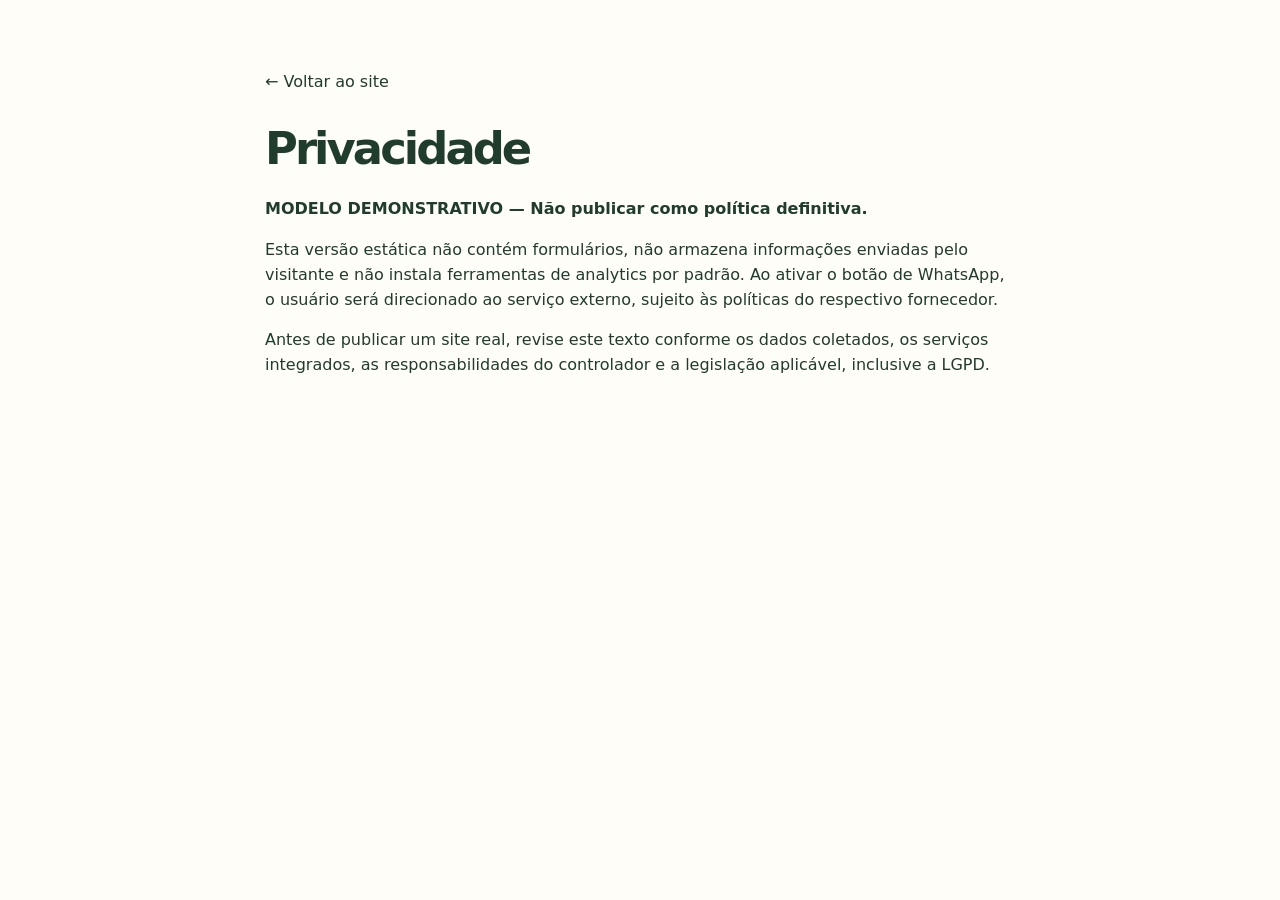
==== privacidade.html @ a2eb1d88 "Add files via upload" ====
<!doctype html><html lang="pt-BR"><head><meta charset="utf-8"><meta name="viewport" content="width=device-width, initial-scale=1"><meta name="robots" content="noindex"><title>Privacidade | Modelo demonstrativo</title><link rel="stylesheet" href="css/style.css"></head><body><main class="container" style="max-width:750px;padding:70px 0"><a href="index.html">← Voltar ao site</a><h1 style="font-size:2.8rem;margin-top:30px">Privacidade</h1><p><strong>MODELO DEMONSTRATIVO — Não publicar como política definitiva.</strong></p><p>Esta versão estática não contém formulários, não armazena informações enviadas pelo visitante e não instala ferramentas de analytics por padrão. Ao ativar o botão de WhatsApp, o usuário será direcionado ao serviço externo, sujeito às políticas do respectivo fornecedor.</p><p>Antes de publicar um site real, revise este texto conforme os dados coletados, os serviços integrados, as responsabilidades do controlador e a legislação aplicável, inclusive a LGPD.</p></main></body></html>
---- css/style.css ----
:root{--green:#234d38;--green-deep:#173b2a;--cream:#fbf8ef;--paper:#fffdf8;--orange:#ef8245;--orange-dark:#bd4e19;--ink:#203c2d;--muted:#667469;--line:#e4e8dc;--radius:22px;--font:system-ui,-apple-system,BlinkMacSystemFont,"Segoe UI",sans-serif}*{box-sizing:border-box}html{scroll-behavior:smooth;scroll-padding-top:105px}body{margin:0;background:var(--paper);font-family:var(--font);color:var(--ink);line-height:1.55}img{display:block;max-width:100%;height:auto}button,a{font:inherit}button{cursor:pointer}a{color:inherit;text-decoration:none}a:focus-visible,button:focus-visible,summary:focus-visible{outline:3px solid #d55b20;outline-offset:4px}.container{width:min(1160px,calc(100% - 40px));margin-inline:auto}.skip-link{position:absolute;top:-100px;left:10px;z-index:99;padding:12px;background:white}.skip-link:focus{top:10px}.demo-banner{background:#f5e7c7;text-align:center;font-size:.71rem;font-weight:800;letter-spacing:.065em;padding:9px 14px;color:#594526}.site-header{position:sticky;top:0;z-index:20;background:rgba(255,253,248,.97);border-bottom:1px solid var(--line)}.header-inner{display:flex;align-items:center;justify-content:space-between;min-height:85px;gap:20px}.brand{display:inline-flex;align-items:center;gap:10px;font-size:1.25rem;line-height:.95;font-weight:850;letter-spacing:-.06em;white-space:nowrap}.brand-mark{display:grid;place-items:center;width:42px;height:42px;border-radius:13px;background:var(--green);color:#f7f3dc;font-size:2rem}.brand-highlight{color:var(--orange-dark)}.brand small{display:block;margin-top:6px;font-size:.54rem;letter-spacing:.18em;font-weight:800;color:var(--muted)}.nav{display:flex;align-items:center;gap:28px;font-size:.86rem;font-weight:650}.nav>a:not(.btn):hover,.text-link:hover,.footer a:hover{color:var(--orange-dark)}.btn{border:0;display:inline-flex;align-items:center;justify-content:center;gap:20px;min-height:54px;padding:15px 23px;border-radius:10px;font-weight:800;font-size:.9rem;transition:transform .2s,background .2s}.btn:hover{transform:translateY(-2px)}.btn-small{min-height:43px;padding:10px 16px}.btn-dark{background:var(--green);color:white}.btn-dark:hover{background:var(--green-deep)}.btn-orange{background:var(--orange);color:#252a1b}.btn-orange:hover{background:#f49b66}.menu-toggle{display:none}.hero{background:var(--cream);overflow:hidden}.hero-grid{display:grid;grid-template-columns:1fr 1.03fr;align-items:center;min-height:600px;gap:35px;padding-block:60px}.eyebrow{display:inline-flex;align-items:center;gap:9px;font-size:.72rem;font-weight:850;letter-spacing:.14em;color:#52765b}.eyebrow-dot{width:9px;height:9px;border-radius:50%;background:var(--orange)}h1,h2,h3,p{margin-top:0}h1,h2{letter-spacing:-.065em;line-height:1.08}h1{font-size:clamp(3.3rem,5.6vw,5.5rem);margin:22px 0 24px;font-weight:850}h1 em,h2 em{font-family:Georgia,serif;font-weight:500;color:var(--orange-dark)}.hero-copy>p:not(.demo-note){font-size:1.05rem;color:#647065;max-width:485px}.hero-actions{display:flex;align-items:center;flex-wrap:wrap;gap:26px;margin-top:32px}.text-link{font-weight:750;font-size:.92rem}.demo-note,.catalog-disclaimer{font-size:.75rem;color:#737b71;margin-top:24px}.hero-visual{position:relative}.hero-visual img{width:100%}.hero-sticker{position:absolute;right:0;bottom:8%;background:#f7df91;color:var(--green);width:130px;height:130px;border-radius:50%;display:flex;flex-direction:column;justify-content:center;align-items:center;text-align:center;transform:rotate(11deg);font-size:.78rem;font-weight:700;box-shadow:0 12px 30px #234d3822}.hero-sticker strong{font-size:.92rem}.hero-sticker span{font-size:1.6rem}.strip{background:var(--green);color:#f8f5e8}.strip-inner{display:flex;align-items:center;justify-content:space-around;gap:15px;min-height:68px;font-size:.75rem;font-weight:850;letter-spacing:.12em}.strip b{color:#f4a774;font-size:1.3rem}.section{padding:105px 0}.section-heading{margin-bottom:44px}.section-heading.center{text-align:center;max-width:680px;margin-inline:auto}.section-heading h2,.story h2,.faq h2,.contact-panel h2{font-size:clamp(2.45rem,4vw,4rem);margin:14px 0 16px}.section-heading p,.story-copy>p,.faq-grid>div>p{color:var(--muted);font-size:1rem}.benefit-grid{display:grid;grid-template-columns:repeat(3,1fr);gap:20px}.benefit-card{padding:35px 28px;border:1px solid var(--line);border-radius:var(--radius);background:#fff}.benefit-icon{display:grid;place-items:center;width:57px;height:57px;background:#f4f3e4;border-radius:16px;color:var(--green);font-size:2rem;margin-bottom:25px}.benefit-card h3{font-size:1.18rem;margin-bottom:9px}.benefit-card p{color:var(--muted);font-size:.91rem;margin:0}.products{background:#f5f6ed}.heading-split{display:flex;align-items:end;justify-content:space-between;gap:35px}.heading-split p{max-width:320px}.filter-bar{display:flex;flex-wrap:wrap;gap:10px;margin-bottom:26px}.filter{border:1px solid #d9e1d5;background:transparent;border-radius:100px;padding:10px 20px;color:var(--green);font-weight:700;font-size:.85rem}.filter.active,.filter:hover{background:var(--green);color:white}.product-grid{display:grid;grid-template-columns:repeat(3,1fr);gap:22px}.product-card{overflow:hidden;border-radius:18px;background:white;border:1px solid #e8ebdf}.product-card[hidden]{display:none}.product-art{aspect-ratio:4/3;display:grid;place-items:center;padding:20px}.product-art img{width:100%;height:100%;object-fit:contain}.art-fruit{background:#e4e9c9}.art-bread{background:#f7e3c6}.art-pantry{background:#e1e9dc}.product-body{padding:24px}.product-category{font-size:.69rem;font-weight:850;letter-spacing:.13em;color:#67836c}.product-body h3{margin:9px 0;font-size:1.18rem}.product-body p{color:var(--muted);font-size:.9rem}.product-link{border:0;background:transparent;padding:0;color:var(--green);font-weight:800;text-align:left;text-decoration:underline;text-underline-offset:5px}.product-link:hover{color:var(--orange-dark)}.story-grid{display:grid;grid-template-columns:1fr 1fr;align-items:center;gap:85px}.story-visual{background:#e9efdc;border-radius:30px;overflow:hidden}.story-visual img{width:100%}.steps{list-style:none;padding:0;margin:30px 0 0}.steps li{display:flex;gap:18px;padding:16px 0;border-bottom:1px solid var(--line)}.steps li>span{color:var(--orange-dark);font-weight:850}.steps h3{font-size:1rem;margin:0 0 4px}.steps p{font-size:.88rem;color:var(--muted);margin:0}.contact-section{padding:35px 0 100px}.contact-panel{background:var(--green);color:white;border-radius:30px;padding:70px 75px;display:flex;align-items:center;justify-content:space-between;gap:30px;overflow:hidden}.contact-panel>div:first-child{max-width:600px}.contact-panel h2{font-size:clamp(2.7rem,5vw,4.7rem)}.contact-panel h2 em{color:#f7b57b}.contact-panel p{color:#d5e2d7}.eyebrow-light{color:#bbd5b8}.contact-doodle{font-size:10rem;color:#b9d4b1;line-height:1;transform:rotate(-14deg)}.contact-doodle span{display:block;font-size:5rem;color:#f6c88d;text-align:right}.contact-feedback{min-height:1.4em;font-size:.85rem;margin:12px 0 0}.faq-grid{display:grid;grid-template-columns:.8fr 1.2fr;gap:85px}.faq-items details{border-bottom:1px solid var(--line);padding:20px 0}.faq-items summary{cursor:pointer;font-weight:750;list-style:none;display:flex;justify-content:space-between;gap:15px}.faq-items summary::-webkit-details-marker{display:none}.faq-items summary:after{content:'+';font-size:1.3rem;color:var(--orange-dark)}.faq-items details[open] summary:after{content:'−'}.faq-items details p{font-size:.9rem;color:var(--muted);margin:12px 0 0}.footer{background:#183a2b;color:#f8f8ed;padding:70px 0 0}.footer-grid{display:grid;grid-template-columns:2fr 1fr 1.4fr;gap:60px;padding-bottom:55px}.footer-brand .brand-mark{background:#f4bd7e;color:var(--green)}.footer-brand .brand-highlight{color:#f5b47e}.footer-brand small{color:#bed0c1}.footer-grid>div:first-child p{max-width:310px;color:#c0d0c3;margin-top:22px}.footer h3{font-size:.9rem;margin-bottom:20px}.footer-grid>div:not(:first-child) a,.footer-grid>div:not(:first-child) p{display:block;color:#c0d0c3;font-size:.87rem;margin-bottom:12px}.footer-bottom{border-top:1px solid #ffffff30;display:flex;justify-content:space-between;gap:20px;padding:24px 0;font-size:.78rem;color:#c0d0c3}@media(max-width:900px){.nav{gap:14px}.hero-grid{gap:10px}.story-grid{gap:35px}.faq-grid{gap:40px}.contact-panel{padding:55px 45px}}@media(max-width:720px){.container{width:min(100% - 32px,540px)}.header-inner{min-height:70px}.menu-toggle{display:flex;flex-direction:column;gap:5px;border:1px solid var(--line);border-radius:9px;background:white;padding:11px}.menu-toggle span{display:block;width:23px;height:2px;background:var(--green)}.nav{display:none;position:absolute;top:100%;left:0;right:0;background:var(--paper);padding:20px 24px 25px;border-bottom:1px solid var(--line);flex-direction:column;align-items:stretch;gap:20px;box-shadow:0 12px 18px #00000010}.nav.open{display:flex}.nav .btn{align-self:flex-start}.hero-grid{grid-template-columns:1fr;padding:55px 0 20px}.hero-copy{text-align:left}.hero-visual{max-width:490px;margin:auto}.hero-sticker{right:4%;width:100px;height:100px;font-size:.63rem}.hero-sticker strong{font-size:.72rem}.strip-inner{flex-wrap:wrap;padding:15px 0;min-height:unset;justify-content:center;gap:12px;font-size:.61rem}.strip-inner b{display:none}.section{padding:70px 0}.benefit-grid,.product-grid,.story-grid,.faq-grid,.footer-grid{grid-template-columns:1fr}.benefit-grid,.product-grid{gap:14px}.heading-split{display:block}.heading-split p{max-width:none}.story-grid,.faq-grid{gap:35px}.contact-section{padding:20px 0 70px}.contact-panel{padding:45px 28px;display:block}.contact-doodle{display:none}.footer-grid{gap:30px}.footer-bottom{flex-direction:column}.hero-actions{gap:19px}h1{font-size:clamp(3rem,11vw,4.3rem)}}@media(prefers-reduced-motion:reduce){html{scroll-behavior:auto}*,*:before,*:after{transition:none!important;animation:none!important}}
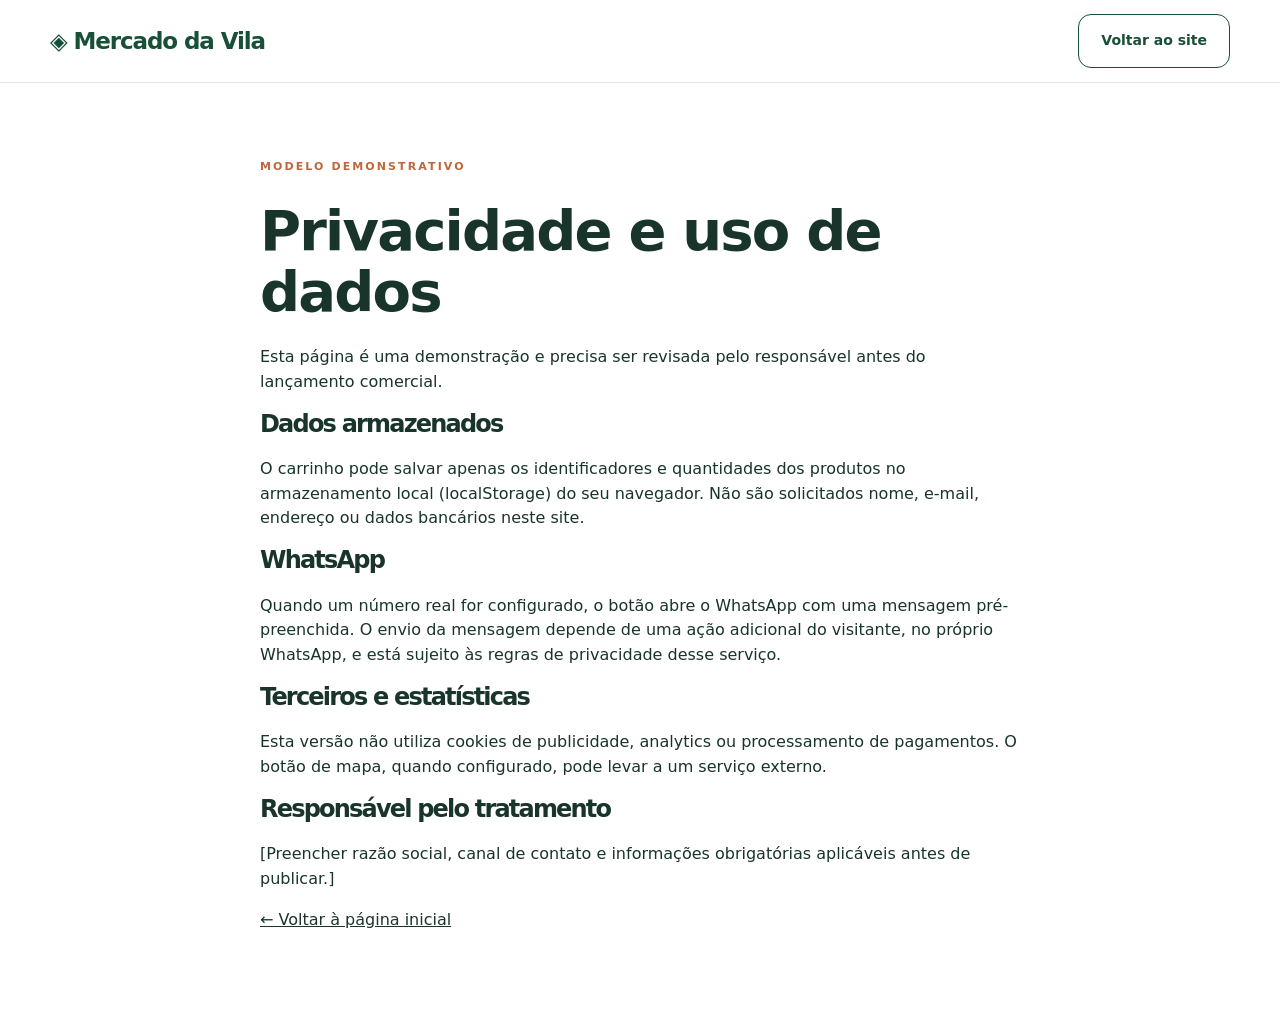
==== commit 5e11496d: "Add files via upload" ====
--- a/privacidade.html
+++ b/privacidade.html
@@ -1 +1 @@
-<!doctype html><html lang="pt-BR"><head><meta charset="utf-8"><meta name="viewport" content="width=device-width, initial-scale=1"><meta name="robots" content="noindex"><title>Privacidade | Modelo demonstrativo</title><link rel="stylesheet" href="css/style.css"></head><body><main class="container" style="max-width:750px;padding:70px 0"><a href="index.html">← Voltar ao site</a><h1 style="font-size:2.8rem;margin-top:30px">Privacidade</h1><p><strong>MODELO DEMONSTRATIVO — Não publicar como política definitiva.</strong></p><p>Esta versão estática não contém formulários, não armazena informações enviadas pelo visitante e não instala ferramentas de analytics por padrão. Ao ativar o botão de WhatsApp, o usuário será direcionado ao serviço externo, sujeito às políticas do respectivo fornecedor.</p><p>Antes de publicar um site real, revise este texto conforme os dados coletados, os serviços integrados, as responsabilidades do controlador e a legislação aplicável, inclusive a LGPD.</p></main></body></html>
+<!doctype html><html lang="pt-BR"><head><meta charset="utf-8"><meta name="viewport" content="width=device-width,initial-scale=1"><meta name="robots" content="noindex,nofollow"><meta name="theme-color" content="#174f37"><title>Privacidade | Mercado da Vila — Demonstração</title><link rel="stylesheet" href="css/style.css"><link rel="icon" href="assets/icons/favicon.svg" type="image/svg+xml"></head><body><header class="header"><div class="container nav"><a class="brand" href="index.html">◈ Mercado da Vila</a><a class="button button-outline" style="margin-left:auto" href="index.html">Voltar ao site</a></div></header><main class="container" style="max-width:760px;padding-block:70px"><span class="eyebrow">MODELO DEMONSTRATIVO</span><h1 style="font-size:clamp(38px,5vw,56px)">Privacidade e uso de dados</h1><p>Esta página é uma demonstração e precisa ser revisada pelo responsável antes do lançamento comercial.</p><h2>Dados armazenados</h2><p>O carrinho pode salvar apenas os identificadores e quantidades dos produtos no armazenamento local (localStorage) do seu navegador. Não são solicitados nome, e-mail, endereço ou dados bancários neste site.</p><h2>WhatsApp</h2><p>Quando um número real for configurado, o botão abre o WhatsApp com uma mensagem pré-preenchida. O envio da mensagem depende de uma ação adicional do visitante, no próprio WhatsApp, e está sujeito às regras de privacidade desse serviço.</p><h2>Terceiros e estatísticas</h2><p>Esta versão não utiliza cookies de publicidade, analytics ou processamento de pagamentos. O botão de mapa, quando configurado, pode levar a um serviço externo.</p><h2>Responsável pelo tratamento</h2><p>[Preencher razão social, canal de contato e informações obrigatórias aplicáveis antes de publicar.]</p><p><a href="index.html">← Voltar à página inicial</a></p></main></body></html>
--- a/css/style.css
+++ b/css/style.css
@@ -1 +1,6 @@
-:root{--green:#234d38;--green-deep:#173b2a;--cream:#fbf8ef;--paper:#fffdf8;--orange:#ef8245;--orange-dark:#bd4e19;--ink:#203c2d;--muted:#667469;--line:#e4e8dc;--radius:22px;--font:system-ui,-apple-system,BlinkMacSystemFont,"Segoe UI",sans-serif}*{box-sizing:border-box}html{scroll-behavior:smooth;scroll-padding-top:105px}body{margin:0;background:var(--paper);font-family:var(--font);color:var(--ink);line-height:1.55}img{display:block;max-width:100%;height:auto}button,a{font:inherit}button{cursor:pointer}a{color:inherit;text-decoration:none}a:focus-visible,button:focus-visible,summary:focus-visible{outline:3px solid #d55b20;outline-offset:4px}.container{width:min(1160px,calc(100% - 40px));margin-inline:auto}.skip-link{position:absolute;top:-100px;left:10px;z-index:99;padding:12px;background:white}.skip-link:focus{top:10px}.demo-banner{background:#f5e7c7;text-align:center;font-size:.71rem;font-weight:800;letter-spacing:.065em;padding:9px 14px;color:#594526}.site-header{position:sticky;top:0;z-index:20;background:rgba(255,253,248,.97);border-bottom:1px solid var(--line)}.header-inner{display:flex;align-items:center;justify-content:space-between;min-height:85px;gap:20px}.brand{display:inline-flex;align-items:center;gap:10px;font-size:1.25rem;line-height:.95;font-weight:850;letter-spacing:-.06em;white-space:nowrap}.brand-mark{display:grid;place-items:center;width:42px;height:42px;border-radius:13px;background:var(--green);color:#f7f3dc;font-size:2rem}.brand-highlight{color:var(--orange-dark)}.brand small{display:block;margin-top:6px;font-size:.54rem;letter-spacing:.18em;font-weight:800;color:var(--muted)}.nav{display:flex;align-items:center;gap:28px;font-size:.86rem;font-weight:650}.nav>a:not(.btn):hover,.text-link:hover,.footer a:hover{color:var(--orange-dark)}.btn{border:0;display:inline-flex;align-items:center;justify-content:center;gap:20px;min-height:54px;padding:15px 23px;border-radius:10px;font-weight:800;font-size:.9rem;transition:transform .2s,background .2s}.btn:hover{transform:translateY(-2px)}.btn-small{min-height:43px;padding:10px 16px}.btn-dark{background:var(--green);color:white}.btn-dark:hover{background:var(--green-deep)}.btn-orange{background:var(--orange);color:#252a1b}.btn-orange:hover{background:#f49b66}.menu-toggle{display:none}.hero{background:var(--cream);overflow:hidden}.hero-grid{display:grid;grid-template-columns:1fr 1.03fr;align-items:center;min-height:600px;gap:35px;padding-block:60px}.eyebrow{display:inline-flex;align-items:center;gap:9px;font-size:.72rem;font-weight:850;letter-spacing:.14em;color:#52765b}.eyebrow-dot{width:9px;height:9px;border-radius:50%;background:var(--orange)}h1,h2,h3,p{margin-top:0}h1,h2{letter-spacing:-.065em;line-height:1.08}h1{font-size:clamp(3.3rem,5.6vw,5.5rem);margin:22px 0 24px;font-weight:850}h1 em,h2 em{font-family:Georgia,serif;font-weight:500;color:var(--orange-dark)}.hero-copy>p:not(.demo-note){font-size:1.05rem;color:#647065;max-width:485px}.hero-actions{display:flex;align-items:center;flex-wrap:wrap;gap:26px;margin-top:32px}.text-link{font-weight:750;font-size:.92rem}.demo-note,.catalog-disclaimer{font-size:.75rem;color:#737b71;margin-top:24px}.hero-visual{position:relative}.hero-visual img{width:100%}.hero-sticker{position:absolute;right:0;bottom:8%;background:#f7df91;color:var(--green);width:130px;height:130px;border-radius:50%;display:flex;flex-direction:column;justify-content:center;align-items:center;text-align:center;transform:rotate(11deg);font-size:.78rem;font-weight:700;box-shadow:0 12px 30px #234d3822}.hero-sticker strong{font-size:.92rem}.hero-sticker span{font-size:1.6rem}.strip{background:var(--green);color:#f8f5e8}.strip-inner{display:flex;align-items:center;justify-content:space-around;gap:15px;min-height:68px;font-size:.75rem;font-weight:850;letter-spacing:.12em}.strip b{color:#f4a774;font-size:1.3rem}.section{padding:105px 0}.section-heading{margin-bottom:44px}.section-heading.center{text-align:center;max-width:680px;margin-inline:auto}.section-heading h2,.story h2,.faq h2,.contact-panel h2{font-size:clamp(2.45rem,4vw,4rem);margin:14px 0 16px}.section-heading p,.story-copy>p,.faq-grid>div>p{color:var(--muted);font-size:1rem}.benefit-grid{display:grid;grid-template-columns:repeat(3,1fr);gap:20px}.benefit-card{padding:35px 28px;border:1px solid var(--line);border-radius:var(--radius);background:#fff}.benefit-icon{display:grid;place-items:center;width:57px;height:57px;background:#f4f3e4;border-radius:16px;color:var(--green);font-size:2rem;margin-bottom:25px}.benefit-card h3{font-size:1.18rem;margin-bottom:9px}.benefit-card p{color:var(--muted);font-size:.91rem;margin:0}.products{background:#f5f6ed}.heading-split{display:flex;align-items:end;justify-content:space-between;gap:35px}.heading-split p{max-width:320px}.filter-bar{display:flex;flex-wrap:wrap;gap:10px;margin-bottom:26px}.filter{border:1px solid #d9e1d5;background:transparent;border-radius:100px;padding:10px 20px;color:var(--green);font-weight:700;font-size:.85rem}.filter.active,.filter:hover{background:var(--green);color:white}.product-grid{display:grid;grid-template-columns:repeat(3,1fr);gap:22px}.product-card{overflow:hidden;border-radius:18px;background:white;border:1px solid #e8ebdf}.product-card[hidden]{display:none}.product-art{aspect-ratio:4/3;display:grid;place-items:center;padding:20px}.product-art img{width:100%;height:100%;object-fit:contain}.art-fruit{background:#e4e9c9}.art-bread{background:#f7e3c6}.art-pantry{background:#e1e9dc}.product-body{padding:24px}.product-category{font-size:.69rem;font-weight:850;letter-spacing:.13em;color:#67836c}.product-body h3{margin:9px 0;font-size:1.18rem}.product-body p{color:var(--muted);font-size:.9rem}.product-link{border:0;background:transparent;padding:0;color:var(--green);font-weight:800;text-align:left;text-decoration:underline;text-underline-offset:5px}.product-link:hover{color:var(--orange-dark)}.story-grid{display:grid;grid-template-columns:1fr 1fr;align-items:center;gap:85px}.story-visual{background:#e9efdc;border-radius:30px;overflow:hidden}.story-visual img{width:100%}.steps{list-style:none;padding:0;margin:30px 0 0}.steps li{display:flex;gap:18px;padding:16px 0;border-bottom:1px solid var(--line)}.steps li>span{color:var(--orange-dark);font-weight:850}.steps h3{font-size:1rem;margin:0 0 4px}.steps p{font-size:.88rem;color:var(--muted);margin:0}.contact-section{padding:35px 0 100px}.contact-panel{background:var(--green);color:white;border-radius:30px;padding:70px 75px;display:flex;align-items:center;justify-content:space-between;gap:30px;overflow:hidden}.contact-panel>div:first-child{max-width:600px}.contact-panel h2{font-size:clamp(2.7rem,5vw,4.7rem)}.contact-panel h2 em{color:#f7b57b}.contact-panel p{color:#d5e2d7}.eyebrow-light{color:#bbd5b8}.contact-doodle{font-size:10rem;color:#b9d4b1;line-height:1;transform:rotate(-14deg)}.contact-doodle span{display:block;font-size:5rem;color:#f6c88d;text-align:right}.contact-feedback{min-height:1.4em;font-size:.85rem;margin:12px 0 0}.faq-grid{display:grid;grid-template-columns:.8fr 1.2fr;gap:85px}.faq-items details{border-bottom:1px solid var(--line);padding:20px 0}.faq-items summary{cursor:pointer;font-weight:750;list-style:none;display:flex;justify-content:space-between;gap:15px}.faq-items summary::-webkit-details-marker{display:none}.faq-items summary:after{content:'+';font-size:1.3rem;color:var(--orange-dark)}.faq-items details[open] summary:after{content:'−'}.faq-items details p{font-size:.9rem;color:var(--muted);margin:12px 0 0}.footer{background:#183a2b;color:#f8f8ed;padding:70px 0 0}.footer-grid{display:grid;grid-template-columns:2fr 1fr 1.4fr;gap:60px;padding-bottom:55px}.footer-brand .brand-mark{background:#f4bd7e;color:var(--green)}.footer-brand .brand-highlight{color:#f5b47e}.footer-brand small{color:#bed0c1}.footer-grid>div:first-child p{max-width:310px;color:#c0d0c3;margin-top:22px}.footer h3{font-size:.9rem;margin-bottom:20px}.footer-grid>div:not(:first-child) a,.footer-grid>div:not(:first-child) p{display:block;color:#c0d0c3;font-size:.87rem;margin-bottom:12px}.footer-bottom{border-top:1px solid #ffffff30;display:flex;justify-content:space-between;gap:20px;padding:24px 0;font-size:.78rem;color:#c0d0c3}@media(max-width:900px){.nav{gap:14px}.hero-grid{gap:10px}.story-grid{gap:35px}.faq-grid{gap:40px}.contact-panel{padding:55px 45px}}@media(max-width:720px){.container{width:min(100% - 32px,540px)}.header-inner{min-height:70px}.menu-toggle{display:flex;flex-direction:column;gap:5px;border:1px solid var(--line);border-radius:9px;background:white;padding:11px}.menu-toggle span{display:block;width:23px;height:2px;background:var(--green)}.nav{display:none;position:absolute;top:100%;left:0;right:0;background:var(--paper);padding:20px 24px 25px;border-bottom:1px solid var(--line);flex-direction:column;align-items:stretch;gap:20px;box-shadow:0 12px 18px #00000010}.nav.open{display:flex}.nav .btn{align-self:flex-start}.hero-grid{grid-template-columns:1fr;padding:55px 0 20px}.hero-copy{text-align:left}.hero-visual{max-width:490px;margin:auto}.hero-sticker{right:4%;width:100px;height:100px;font-size:.63rem}.hero-sticker strong{font-size:.72rem}.strip-inner{flex-wrap:wrap;padding:15px 0;min-height:unset;justify-content:center;gap:12px;font-size:.61rem}.strip-inner b{display:none}.section{padding:70px 0}.benefit-grid,.product-grid,.story-grid,.faq-grid,.footer-grid{grid-template-columns:1fr}.benefit-grid,.product-grid{gap:14px}.heading-split{display:block}.heading-split p{max-width:none}.story-grid,.faq-grid{gap:35px}.contact-section{padding:20px 0 70px}.contact-panel{padding:45px 28px;display:block}.contact-doodle{display:none}.footer-grid{gap:30px}.footer-bottom{flex-direction:column}.hero-actions{gap:19px}h1{font-size:clamp(3rem,11vw,4.3rem)}}@media(prefers-reduced-motion:reduce){html{scroll-behavior:auto}*,*:before,*:after{transition:none!important;animation:none!important}}
+:root{--green:#174f37;--green-2:#24694a;--green-dark:#103b2a;--lime:#e9f0dc;--cream:#faf7ef;--sand:#f3e8d6;--gold:#f5c86a;--orange:#bf673a;--ink:#19342a;--muted:#61756b;--line:#e4e6df;--white:#fff;--radius:22px;--shadow:0 14px 42px rgba(26,62,42,.08);--font:system-ui,-apple-system,BlinkMacSystemFont,'Segoe UI',sans-serif}
+*{box-sizing:border-box}html{scroll-behavior:smooth;scroll-padding-top:95px}body{margin:0;background:#fff;color:var(--ink);font-family:var(--font);line-height:1.55}body.drawer-open{overflow:hidden}img{max-width:100%;display:block}button,input{font:inherit}button{cursor:pointer}button:disabled{cursor:not-allowed;opacity:.5}a{color:inherit}a:focus-visible,button:focus-visible,input:focus-visible,summary:focus-visible{outline:3px solid #e3aa39;outline-offset:3px}.container{width:min(1180px,calc(100% - 40px));margin-inline:auto}.sr-only{position:absolute!important;width:1px;height:1px;padding:0;margin:-1px;overflow:hidden;clip:rect(0,0,0,0);white-space:nowrap;border:0}.skip{position:absolute;top:-90px;left:12px;background:#fff;padding:12px;z-index:200}.skip:focus{top:10px}.demo-banner{background:#f8dfaa;color:#4c350f;font-size:12px;font-weight:700;text-align:center;padding:8px 12px}.header{position:sticky;top:0;background:rgba(255,255,255,.97);z-index:30;border-bottom:1px solid var(--line);backdrop-filter:blur(14px)}.nav{display:flex;align-items:center;gap:28px;min-height:82px}.brand{display:inline-flex;align-items:center;gap:10px;line-height:1;font-size:23px;font-weight:850;letter-spacing:-1.1px;text-decoration:none;color:var(--green)}.brand-icon{background:var(--green);color:var(--gold);font-size:28px;width:45px;height:45px;display:grid;place-items:center;border-radius:15px;transform:rotate(-9deg)}.brand-line{display:block}.brand-dot{color:var(--orange)}.nav-links{display:flex;gap:24px;margin-left:auto}.nav-links a{text-decoration:none;font-size:14px;font-weight:700}.nav-links a:hover,.text-link:hover{color:var(--orange)}.button{border:0;display:inline-flex;align-items:center;justify-content:center;gap:12px;text-decoration:none;font-size:14px;font-weight:800;padding:15px 22px;border-radius:13px;transition:transform .17s,background .17s,box-shadow .17s}.button:hover:not(:disabled){transform:translateY(-2px)}.button-primary{background:var(--green);color:#fff}.button-primary:hover{background:var(--green-2)}.button-dark{background:var(--ink);color:#fff}.button-outline{border:1.5px solid var(--green);color:var(--green);background:transparent}.button-gold{background:var(--gold);color:var(--green-dark)}.cart-count{display:inline-grid;place-items:center;min-width:24px;height:24px;background:var(--gold);border-radius:99px;color:#123628;font-size:12px;padding:0 5px}.menu-toggle{display:none}.hero{background:linear-gradient(125deg,#f7f3e6,#f3f6eb);overflow:hidden}.hero-grid{display:grid;grid-template-columns:1.02fr 1fr;align-items:center;gap:35px;min-height:600px;padding-block:52px}.eyebrow{font-size:11px;letter-spacing:2.1px;font-weight:900;color:var(--orange)}h1,h2,h3,p{margin-top:0}h1,h2{letter-spacing:-1.8px;line-height:1.1}h1{font-size:clamp(46px,5.2vw,73px);margin:22px 0}h1 em{font-style:normal;color:var(--green-2)}.hero-copy>p{font-size:18px;max-width:520px;color:#4e6257}.hero-actions{display:flex;flex-wrap:wrap;gap:12px;margin:28px 0}.hero-points{display:flex;flex-wrap:wrap;gap:14px 25px;color:var(--green);font-size:12px;font-weight:750;margin-top:38px}.hero-visual{position:relative}.hero-visual>img{width:100%;filter:drop-shadow(0 18px 30px rgba(29,72,42,.08))}.hero-sticker{position:absolute;left:1%;top:7%;background:#fffdf2;border:1px solid #eee4c7;padding:16px 23px;border-radius:22px;transform:rotate(-7deg);box-shadow:var(--shadow);font-size:12px;font-weight:650;max-width:165px}.hero-sticker strong{display:block;font-size:19px;line-height:1.2;color:var(--green)}.trust-strip{border-bottom:1px solid var(--line);background:#fff}.trust-grid{display:grid;grid-template-columns:repeat(4,1fr);gap:12px;padding-block:23px;text-align:center;font-weight:800;font-size:13px;color:var(--green)}.section{padding:92px 0}.section-cream{background:var(--cream)}.section-head{display:flex;justify-content:space-between;align-items:end;gap:24px;margin-bottom:31px}.section h2,.cta-section h2{font-size:clamp(34px,3.7vw,49px);margin:11px 0 12px}.section-head p{color:var(--muted);margin:0}.accent{color:var(--orange)}.demo-tag{background:#f5e8d3;border:1px solid #ecd5b5;padding:10px 14px;white-space:nowrap;border-radius:99px;font-size:11px;font-weight:850;color:#7e5429}.product-grid{display:grid;grid-template-columns:repeat(4,minmax(0,1fr));gap:19px}.offers-grid{grid-template-columns:repeat(4,minmax(0,1fr))}.product-card{background:#fff;border:1px solid var(--line);border-radius:21px;overflow:hidden;box-shadow:0 6px 20px rgba(10,47,30,.035);display:flex;flex-direction:column;transition:box-shadow .2s,transform .2s}.product-card:hover{transform:translateY(-3px);box-shadow:var(--shadow)}.product-image{position:relative;background:#f3f4ed;aspect-ratio:1.4;overflow:hidden}.product-image img{width:100%;height:100%;object-fit:cover}.offer-label{position:absolute;top:13px;left:12px;background:#fff0c9;color:#80411f;border:1px solid #f2d79c;padding:5px 8px;border-radius:7px;font-weight:900;font-size:10px}.product-body{padding:19px;display:flex;flex-direction:column;flex:1}.product-category{font-size:10px;letter-spacing:1.1px;text-transform:uppercase;color:var(--orange);font-weight:850}.product-body h3{font-size:17px;line-height:1.25;margin:8px 0 5px}.product-body p{font-size:12px;color:var(--muted);margin-bottom:14px}.product-price{display:flex;align-items:center;flex-wrap:wrap;gap:10px;margin-top:auto;margin-bottom:15px}.product-price strong{font-size:22px;color:var(--green)}.product-price del{font-size:12px;color:#8a8f87}.add-button{width:100%;background:#eaf1e5;color:var(--green);padding:10px 12px}.add-button:hover{background:#d4e6cc}.info-note{font-size:12px;color:#78572f;background:#fcf5e7;border-radius:12px;padding:14px;margin-top:22px}.catalog-toolbar{display:flex;align-items:center;justify-content:space-between;gap:15px;margin:20px 0}.category-list{display:flex;flex-wrap:wrap;gap:8px}.category-button{border:1px solid #dbe3d6;background:#fff;color:var(--green);font-weight:750;border-radius:99px;padding:10px 16px;font-size:12px}.category-button.active{background:var(--green);color:#fff;border-color:var(--green)}.search-field{display:flex;align-items:center;gap:9px;background:#fff;border:1px solid #dbe3d6;padding:9px 14px;border-radius:99px;min-width:220px}.search-field input{width:100%;background:none;border:0;outline:0;font-size:13px}.results-count{font-size:12px;color:var(--muted);margin-bottom:18px}.steps{display:grid;grid-template-columns:repeat(3,1fr);gap:20px}.steps article{background:var(--cream);padding:35px;border-radius:22px}.step-num{display:inline-grid;place-items:center;width:55px;height:55px;border-radius:50%;background:#e0ebd8;color:var(--green);font-size:21px;font-weight:850;margin-bottom:22px}.steps h3{font-size:21px;margin-bottom:10px}.steps p{color:var(--muted);font-size:14px;margin:0}.cta-section{background:var(--green);color:#fff;padding:63px 0}.cta-content{display:flex;align-items:center;justify-content:space-between;gap:30px}.cta-content>div{max-width:680px}.cta-section h2{font-size:clamp(34px,4vw,51px)}.cta-section p{color:#e1eadc}.eyebrow-light{color:#f4d591}.store-layout{display:grid;grid-template-columns:repeat(3,1fr);gap:20px}.store-card{background:var(--cream);border:1px solid var(--line);border-radius:22px;padding:30px;min-height:225px}.store-icon{font-size:30px}.store-card h3{margin:13px 0 8px}.store-card p{color:var(--muted);font-size:14px}.store-card small{font-size:12px;color:var(--muted)}.text-link{font-weight:750;color:var(--green);font-size:13px}.faq-layout{display:grid;grid-template-columns:1fr 1.3fr;gap:60px}.faq-layout>div>p{color:var(--muted)}details{background:#fff;border:1px solid var(--line);border-radius:14px;padding:19px 21px;margin-bottom:11px}summary{cursor:pointer;font-weight:800;list-style-position:outside}details p{font-size:14px;color:var(--muted);margin:14px 0 0}.footer{background:var(--green-dark);color:#e5efe7;padding:60px 0 22px}.footer-grid{display:grid;grid-template-columns:2fr 1fr 1fr;gap:48px}.brand-footer{color:#fff}.brand-footer .brand-icon{background:#f3d58c;color:var(--green-dark)}.footer-grid>div:first-child p{color:#bacfc2;max-width:330px;font-size:13px;margin-top:22px}.footer h3{font-size:14px;margin-bottom:18px}.footer-grid a:not(.brand),.footer-link{display:block;text-align:left;font-size:13px;color:#d3e3d7;text-decoration:none;margin:0 0 12px}.footer-link{border:0;background:none;padding:0}.footer-feedback{display:block;font-size:12px;color:var(--gold)}.footer-bottom{display:flex;justify-content:space-between;gap:10px;border-top:1px solid #456755;margin-top:45px;padding-top:24px;font-size:11px;color:#b9cebd}.float-whatsapp{position:fixed;right:20px;bottom:24px;z-index:25;background:#1a754e;color:#fff;border:0;border-radius:99px;padding:13px 18px;display:flex;align-items:center;gap:8px;box-shadow:0 8px 25px #092f1c40;font-size:13px;font-weight:850}.float-whatsapp span:first-child{font-size:22px}.mobile-cart-bar{display:none}.drawer-backdrop{position:fixed;inset:0;z-index:90;background:rgba(6,25,14,.58)}.cart-drawer{position:fixed;right:0;top:0;bottom:0;z-index:91;background:#fff;width:min(460px,100vw);display:flex;flex-direction:column;box-shadow:-9px 0 40px #0002;transform:translateX(103%);transition:transform .25s}.drawer-open .cart-drawer{transform:translateX(0)}.drawer-header{display:flex;align-items:start;justify-content:space-between;padding:26px;border-bottom:1px solid var(--line)}.drawer-header h2{margin:6px 0 0;font-size:25px}.icon-button{width:40px;height:40px;border:1px solid var(--line);background:#fff;border-radius:11px}.cart-items{padding:15px 23px;overflow-y:auto;flex:1}.cart-line{display:grid;grid-template-columns:74px 1fr;gap:11px;padding:14px 0;border-bottom:1px solid var(--line)}.cart-line img{width:74px;height:67px;object-fit:cover;border-radius:10px}.cart-line-info{display:flex;flex-direction:column;font-size:14px}.cart-line-info span{font-size:12px;color:var(--muted)}.qty-controls{grid-column:2;display:flex;align-items:center;gap:11px}.qty-controls button{border:1px solid #d8e0d6;background:#fff;width:27px;height:27px;border-radius:8px}.qty-controls .remove-item{margin-left:auto;color:#9b422e;border-color:#f0d2ca}.empty-cart{margin:35px 0;color:var(--muted);font-size:14px}.cart-footer{padding:22px;border-top:1px solid var(--line);background:#fafbf8}.cart-total{display:flex;justify-content:space-between;gap:10px;font-weight:800}.cart-total strong{font-size:23px;color:var(--green)}.cart-footer>p{font-size:12px;color:var(--muted)}.cart-footer .full{width:100%}.text-button{margin-top:10px;background:transparent;border:0;color:var(--green);font-weight:800;width:100%;padding:10px}.cart-feedback{font-weight:700;color:#9a4d2d}.toast{position:fixed;bottom:90px;left:50%;z-index:120;background:var(--ink);color:#fff;padding:12px 18px;border-radius:12px;max-width:min(90vw,450px);font-size:13px;text-align:center;opacity:0;pointer-events:none;transform:translate(-50%,15px);transition:.2s}.toast.show{opacity:1;transform:translate(-50%,0)}
+@media(max-width:1050px){.nav-links{gap:13px}.nav-links a{font-size:12px}.product-grid,.offers-grid{grid-template-columns:repeat(3,minmax(0,1fr))}.hero-grid{min-height:510px}}
+@media(max-width:760px){.container{width:min(100% - 30px,650px)}.nav{min-height:70px;gap:12px}.brand{font-size:19px}.brand-icon{width:38px;height:38px}.menu-toggle{display:flex;flex-direction:column;justify-content:center;gap:5px;margin-left:auto;border:1px solid var(--line);background:#fff;width:42px;height:42px;border-radius:10px}.menu-toggle span{width:19px;height:2px;background:var(--green);align-self:center}.nav-cart{display:none}.nav-links{display:none;position:absolute;top:100%;left:0;right:0;flex-direction:column;background:#fff;padding:19px 25px;border-bottom:1px solid var(--line);box-shadow:var(--shadow);gap:18px}.nav-links.visible{display:flex}.nav-links a{font-size:15px}.hero-grid{grid-template-columns:1fr;min-height:0;padding:49px 0 22px;gap:20px}.hero-copy{text-align:left}.hero-copy>p{font-size:16px}.hero-points{margin-top:25px}.hero-visual{max-width:520px;margin:auto}.hero-sticker{left:5%;top:3%}.trust-grid{grid-template-columns:repeat(2,1fr);gap:15px}.section{padding:64px 0}.section-head{align-items:start;flex-direction:column;gap:10px}.product-grid,.offers-grid{grid-template-columns:repeat(2,minmax(0,1fr));gap:12px}.catalog-toolbar{flex-direction:column;align-items:stretch}.search-field{min-width:0}.steps,.store-layout{grid-template-columns:1fr}.steps article{padding:24px}.cta-content{flex-direction:column;align-items:stretch}.faq-layout{grid-template-columns:1fr;gap:23px}.footer-grid{grid-template-columns:1fr 1fr;gap:30px}.footer-grid>div:first-child{grid-column:1/-1}.footer-bottom{flex-direction:column}.float-whatsapp{bottom:77px;right:12px;padding:11px}.mobile-cart-bar{display:flex;align-items:center;justify-content:center;gap:10px;position:fixed;left:0;bottom:0;width:100%;z-index:24;background:var(--green);color:#fff;border:0;padding:14px;font-size:15px;font-weight:800;box-shadow:0 -4px 18px #0002}.footer{padding-bottom:90px}.toast{bottom:142px}}
+@media(max-width:420px){h1{font-size:43px}.product-body{padding:12px}.product-body h3{font-size:15px}.product-price strong{font-size:19px}.add-button{font-size:12px}.product-image{aspect-ratio:1.18}.hero-actions .button{width:100%}.demo-tag{white-space:normal}.trust-grid{font-size:11px}}
+@media(prefers-reduced-motion:reduce){html{scroll-behavior:auto}*,*::before,*::after{animation-duration:.01ms!important;transition-duration:.01ms!important}}
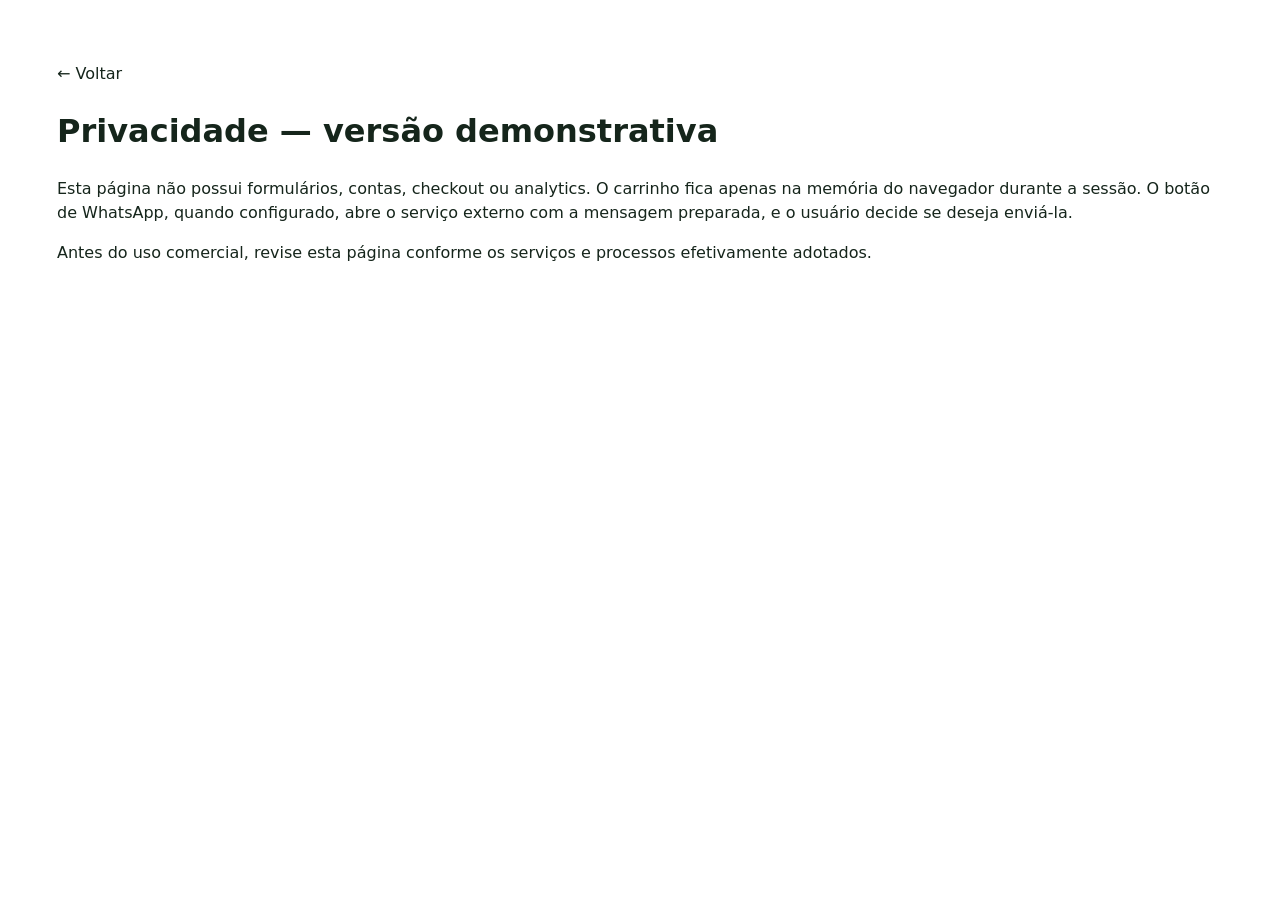
==== commit 82a105f2: "Add files via upload" ====
--- a/privacidade.html
+++ b/privacidade.html
@@ -1 +1 @@
-<!doctype html><html lang="pt-BR"><head><meta charset="utf-8"><meta name="viewport" content="width=device-width,initial-scale=1"><meta name="robots" content="noindex,nofollow"><meta name="theme-color" content="#174f37"><title>Privacidade | Mercado da Vila — Demonstração</title><link rel="stylesheet" href="css/style.css"><link rel="icon" href="assets/icons/favicon.svg" type="image/svg+xml"></head><body><header class="header"><div class="container nav"><a class="brand" href="index.html">◈ Mercado da Vila</a><a class="button button-outline" style="margin-left:auto" href="index.html">Voltar ao site</a></div></header><main class="container" style="max-width:760px;padding-block:70px"><span class="eyebrow">MODELO DEMONSTRATIVO</span><h1 style="font-size:clamp(38px,5vw,56px)">Privacidade e uso de dados</h1><p>Esta página é uma demonstração e precisa ser revisada pelo responsável antes do lançamento comercial.</p><h2>Dados armazenados</h2><p>O carrinho pode salvar apenas os identificadores e quantidades dos produtos no armazenamento local (localStorage) do seu navegador. Não são solicitados nome, e-mail, endereço ou dados bancários neste site.</p><h2>WhatsApp</h2><p>Quando um número real for configurado, o botão abre o WhatsApp com uma mensagem pré-preenchida. O envio da mensagem depende de uma ação adicional do visitante, no próprio WhatsApp, e está sujeito às regras de privacidade desse serviço.</p><h2>Terceiros e estatísticas</h2><p>Esta versão não utiliza cookies de publicidade, analytics ou processamento de pagamentos. O botão de mapa, quando configurado, pode levar a um serviço externo.</p><h2>Responsável pelo tratamento</h2><p>[Preencher razão social, canal de contato e informações obrigatórias aplicáveis antes de publicar.]</p><p><a href="index.html">← Voltar à página inicial</a></p></main></body></html>
+<!doctype html><html lang="pt-BR"><head><meta charset="utf-8"><meta name="viewport" content="width=device-width,initial-scale=1"><title>Privacidade — Mercado da Vila (demonstração)</title><link rel="stylesheet" href="css/style.css"></head><body><main class="wrap section"><a href="index.html">← Voltar</a><h1>Privacidade — versão demonstrativa</h1><p>Esta página não possui formulários, contas, checkout ou analytics. O carrinho fica apenas na memória do navegador durante a sessão. O botão de WhatsApp, quando configurado, abre o serviço externo com a mensagem preparada, e o usuário decide se deseja enviá-la.</p><p>Antes do uso comercial, revise esta página conforme os serviços e processos efetivamente adotados.</p></main></body></html>
--- a/css/style.css
+++ b/css/style.css
@@ -1,6 +1 @@
-:root{--green:#174f37;--green-2:#24694a;--green-dark:#103b2a;--lime:#e9f0dc;--cream:#faf7ef;--sand:#f3e8d6;--gold:#f5c86a;--orange:#bf673a;--ink:#19342a;--muted:#61756b;--line:#e4e6df;--white:#fff;--radius:22px;--shadow:0 14px 42px rgba(26,62,42,.08);--font:system-ui,-apple-system,BlinkMacSystemFont,'Segoe UI',sans-serif}
-*{box-sizing:border-box}html{scroll-behavior:smooth;scroll-padding-top:95px}body{margin:0;background:#fff;color:var(--ink);font-family:var(--font);line-height:1.55}body.drawer-open{overflow:hidden}img{max-width:100%;display:block}button,input{font:inherit}button{cursor:pointer}button:disabled{cursor:not-allowed;opacity:.5}a{color:inherit}a:focus-visible,button:focus-visible,input:focus-visible,summary:focus-visible{outline:3px solid #e3aa39;outline-offset:3px}.container{width:min(1180px,calc(100% - 40px));margin-inline:auto}.sr-only{position:absolute!important;width:1px;height:1px;padding:0;margin:-1px;overflow:hidden;clip:rect(0,0,0,0);white-space:nowrap;border:0}.skip{position:absolute;top:-90px;left:12px;background:#fff;padding:12px;z-index:200}.skip:focus{top:10px}.demo-banner{background:#f8dfaa;color:#4c350f;font-size:12px;font-weight:700;text-align:center;padding:8px 12px}.header{position:sticky;top:0;background:rgba(255,255,255,.97);z-index:30;border-bottom:1px solid var(--line);backdrop-filter:blur(14px)}.nav{display:flex;align-items:center;gap:28px;min-height:82px}.brand{display:inline-flex;align-items:center;gap:10px;line-height:1;font-size:23px;font-weight:850;letter-spacing:-1.1px;text-decoration:none;color:var(--green)}.brand-icon{background:var(--green);color:var(--gold);font-size:28px;width:45px;height:45px;display:grid;place-items:center;border-radius:15px;transform:rotate(-9deg)}.brand-line{display:block}.brand-dot{color:var(--orange)}.nav-links{display:flex;gap:24px;margin-left:auto}.nav-links a{text-decoration:none;font-size:14px;font-weight:700}.nav-links a:hover,.text-link:hover{color:var(--orange)}.button{border:0;display:inline-flex;align-items:center;justify-content:center;gap:12px;text-decoration:none;font-size:14px;font-weight:800;padding:15px 22px;border-radius:13px;transition:transform .17s,background .17s,box-shadow .17s}.button:hover:not(:disabled){transform:translateY(-2px)}.button-primary{background:var(--green);color:#fff}.button-primary:hover{background:var(--green-2)}.button-dark{background:var(--ink);color:#fff}.button-outline{border:1.5px solid var(--green);color:var(--green);background:transparent}.button-gold{background:var(--gold);color:var(--green-dark)}.cart-count{display:inline-grid;place-items:center;min-width:24px;height:24px;background:var(--gold);border-radius:99px;color:#123628;font-size:12px;padding:0 5px}.menu-toggle{display:none}.hero{background:linear-gradient(125deg,#f7f3e6,#f3f6eb);overflow:hidden}.hero-grid{display:grid;grid-template-columns:1.02fr 1fr;align-items:center;gap:35px;min-height:600px;padding-block:52px}.eyebrow{font-size:11px;letter-spacing:2.1px;font-weight:900;color:var(--orange)}h1,h2,h3,p{margin-top:0}h1,h2{letter-spacing:-1.8px;line-height:1.1}h1{font-size:clamp(46px,5.2vw,73px);margin:22px 0}h1 em{font-style:normal;color:var(--green-2)}.hero-copy>p{font-size:18px;max-width:520px;color:#4e6257}.hero-actions{display:flex;flex-wrap:wrap;gap:12px;margin:28px 0}.hero-points{display:flex;flex-wrap:wrap;gap:14px 25px;color:var(--green);font-size:12px;font-weight:750;margin-top:38px}.hero-visual{position:relative}.hero-visual>img{width:100%;filter:drop-shadow(0 18px 30px rgba(29,72,42,.08))}.hero-sticker{position:absolute;left:1%;top:7%;background:#fffdf2;border:1px solid #eee4c7;padding:16px 23px;border-radius:22px;transform:rotate(-7deg);box-shadow:var(--shadow);font-size:12px;font-weight:650;max-width:165px}.hero-sticker strong{display:block;font-size:19px;line-height:1.2;color:var(--green)}.trust-strip{border-bottom:1px solid var(--line);background:#fff}.trust-grid{display:grid;grid-template-columns:repeat(4,1fr);gap:12px;padding-block:23px;text-align:center;font-weight:800;font-size:13px;color:var(--green)}.section{padding:92px 0}.section-cream{background:var(--cream)}.section-head{display:flex;justify-content:space-between;align-items:end;gap:24px;margin-bottom:31px}.section h2,.cta-section h2{font-size:clamp(34px,3.7vw,49px);margin:11px 0 12px}.section-head p{color:var(--muted);margin:0}.accent{color:var(--orange)}.demo-tag{background:#f5e8d3;border:1px solid #ecd5b5;padding:10px 14px;white-space:nowrap;border-radius:99px;font-size:11px;font-weight:850;color:#7e5429}.product-grid{display:grid;grid-template-columns:repeat(4,minmax(0,1fr));gap:19px}.offers-grid{grid-template-columns:repeat(4,minmax(0,1fr))}.product-card{background:#fff;border:1px solid var(--line);border-radius:21px;overflow:hidden;box-shadow:0 6px 20px rgba(10,47,30,.035);display:flex;flex-direction:column;transition:box-shadow .2s,transform .2s}.product-card:hover{transform:translateY(-3px);box-shadow:var(--shadow)}.product-image{position:relative;background:#f3f4ed;aspect-ratio:1.4;overflow:hidden}.product-image img{width:100%;height:100%;object-fit:cover}.offer-label{position:absolute;top:13px;left:12px;background:#fff0c9;color:#80411f;border:1px solid #f2d79c;padding:5px 8px;border-radius:7px;font-weight:900;font-size:10px}.product-body{padding:19px;display:flex;flex-direction:column;flex:1}.product-category{font-size:10px;letter-spacing:1.1px;text-transform:uppercase;color:var(--orange);font-weight:850}.product-body h3{font-size:17px;line-height:1.25;margin:8px 0 5px}.product-body p{font-size:12px;color:var(--muted);margin-bottom:14px}.product-price{display:flex;align-items:center;flex-wrap:wrap;gap:10px;margin-top:auto;margin-bottom:15px}.product-price strong{font-size:22px;color:var(--green)}.product-price del{font-size:12px;color:#8a8f87}.add-button{width:100%;background:#eaf1e5;color:var(--green);padding:10px 12px}.add-button:hover{background:#d4e6cc}.info-note{font-size:12px;color:#78572f;background:#fcf5e7;border-radius:12px;padding:14px;margin-top:22px}.catalog-toolbar{display:flex;align-items:center;justify-content:space-between;gap:15px;margin:20px 0}.category-list{display:flex;flex-wrap:wrap;gap:8px}.category-button{border:1px solid #dbe3d6;background:#fff;color:var(--green);font-weight:750;border-radius:99px;padding:10px 16px;font-size:12px}.category-button.active{background:var(--green);color:#fff;border-color:var(--green)}.search-field{display:flex;align-items:center;gap:9px;background:#fff;border:1px solid #dbe3d6;padding:9px 14px;border-radius:99px;min-width:220px}.search-field input{width:100%;background:none;border:0;outline:0;font-size:13px}.results-count{font-size:12px;color:var(--muted);margin-bottom:18px}.steps{display:grid;grid-template-columns:repeat(3,1fr);gap:20px}.steps article{background:var(--cream);padding:35px;border-radius:22px}.step-num{display:inline-grid;place-items:center;width:55px;height:55px;border-radius:50%;background:#e0ebd8;color:var(--green);font-size:21px;font-weight:850;margin-bottom:22px}.steps h3{font-size:21px;margin-bottom:10px}.steps p{color:var(--muted);font-size:14px;margin:0}.cta-section{background:var(--green);color:#fff;padding:63px 0}.cta-content{display:flex;align-items:center;justify-content:space-between;gap:30px}.cta-content>div{max-width:680px}.cta-section h2{font-size:clamp(34px,4vw,51px)}.cta-section p{color:#e1eadc}.eyebrow-light{color:#f4d591}.store-layout{display:grid;grid-template-columns:repeat(3,1fr);gap:20px}.store-card{background:var(--cream);border:1px solid var(--line);border-radius:22px;padding:30px;min-height:225px}.store-icon{font-size:30px}.store-card h3{margin:13px 0 8px}.store-card p{color:var(--muted);font-size:14px}.store-card small{font-size:12px;color:var(--muted)}.text-link{font-weight:750;color:var(--green);font-size:13px}.faq-layout{display:grid;grid-template-columns:1fr 1.3fr;gap:60px}.faq-layout>div>p{color:var(--muted)}details{background:#fff;border:1px solid var(--line);border-radius:14px;padding:19px 21px;margin-bottom:11px}summary{cursor:pointer;font-weight:800;list-style-position:outside}details p{font-size:14px;color:var(--muted);margin:14px 0 0}.footer{background:var(--green-dark);color:#e5efe7;padding:60px 0 22px}.footer-grid{display:grid;grid-template-columns:2fr 1fr 1fr;gap:48px}.brand-footer{color:#fff}.brand-footer .brand-icon{background:#f3d58c;color:var(--green-dark)}.footer-grid>div:first-child p{color:#bacfc2;max-width:330px;font-size:13px;margin-top:22px}.footer h3{font-size:14px;margin-bottom:18px}.footer-grid a:not(.brand),.footer-link{display:block;text-align:left;font-size:13px;color:#d3e3d7;text-decoration:none;margin:0 0 12px}.footer-link{border:0;background:none;padding:0}.footer-feedback{display:block;font-size:12px;color:var(--gold)}.footer-bottom{display:flex;justify-content:space-between;gap:10px;border-top:1px solid #456755;margin-top:45px;padding-top:24px;font-size:11px;color:#b9cebd}.float-whatsapp{position:fixed;right:20px;bottom:24px;z-index:25;background:#1a754e;color:#fff;border:0;border-radius:99px;padding:13px 18px;display:flex;align-items:center;gap:8px;box-shadow:0 8px 25px #092f1c40;font-size:13px;font-weight:850}.float-whatsapp span:first-child{font-size:22px}.mobile-cart-bar{display:none}.drawer-backdrop{position:fixed;inset:0;z-index:90;background:rgba(6,25,14,.58)}.cart-drawer{position:fixed;right:0;top:0;bottom:0;z-index:91;background:#fff;width:min(460px,100vw);display:flex;flex-direction:column;box-shadow:-9px 0 40px #0002;transform:translateX(103%);transition:transform .25s}.drawer-open .cart-drawer{transform:translateX(0)}.drawer-header{display:flex;align-items:start;justify-content:space-between;padding:26px;border-bottom:1px solid var(--line)}.drawer-header h2{margin:6px 0 0;font-size:25px}.icon-button{width:40px;height:40px;border:1px solid var(--line);background:#fff;border-radius:11px}.cart-items{padding:15px 23px;overflow-y:auto;flex:1}.cart-line{display:grid;grid-template-columns:74px 1fr;gap:11px;padding:14px 0;border-bottom:1px solid var(--line)}.cart-line img{width:74px;height:67px;object-fit:cover;border-radius:10px}.cart-line-info{display:flex;flex-direction:column;font-size:14px}.cart-line-info span{font-size:12px;color:var(--muted)}.qty-controls{grid-column:2;display:flex;align-items:center;gap:11px}.qty-controls button{border:1px solid #d8e0d6;background:#fff;width:27px;height:27px;border-radius:8px}.qty-controls .remove-item{margin-left:auto;color:#9b422e;border-color:#f0d2ca}.empty-cart{margin:35px 0;color:var(--muted);font-size:14px}.cart-footer{padding:22px;border-top:1px solid var(--line);background:#fafbf8}.cart-total{display:flex;justify-content:space-between;gap:10px;font-weight:800}.cart-total strong{font-size:23px;color:var(--green)}.cart-footer>p{font-size:12px;color:var(--muted)}.cart-footer .full{width:100%}.text-button{margin-top:10px;background:transparent;border:0;color:var(--green);font-weight:800;width:100%;padding:10px}.cart-feedback{font-weight:700;color:#9a4d2d}.toast{position:fixed;bottom:90px;left:50%;z-index:120;background:var(--ink);color:#fff;padding:12px 18px;border-radius:12px;max-width:min(90vw,450px);font-size:13px;text-align:center;opacity:0;pointer-events:none;transform:translate(-50%,15px);transition:.2s}.toast.show{opacity:1;transform:translate(-50%,0)}
-@media(max-width:1050px){.nav-links{gap:13px}.nav-links a{font-size:12px}.product-grid,.offers-grid{grid-template-columns:repeat(3,minmax(0,1fr))}.hero-grid{min-height:510px}}
-@media(max-width:760px){.container{width:min(100% - 30px,650px)}.nav{min-height:70px;gap:12px}.brand{font-size:19px}.brand-icon{width:38px;height:38px}.menu-toggle{display:flex;flex-direction:column;justify-content:center;gap:5px;margin-left:auto;border:1px solid var(--line);background:#fff;width:42px;height:42px;border-radius:10px}.menu-toggle span{width:19px;height:2px;background:var(--green);align-self:center}.nav-cart{display:none}.nav-links{display:none;position:absolute;top:100%;left:0;right:0;flex-direction:column;background:#fff;padding:19px 25px;border-bottom:1px solid var(--line);box-shadow:var(--shadow);gap:18px}.nav-links.visible{display:flex}.nav-links a{font-size:15px}.hero-grid{grid-template-columns:1fr;min-height:0;padding:49px 0 22px;gap:20px}.hero-copy{text-align:left}.hero-copy>p{font-size:16px}.hero-points{margin-top:25px}.hero-visual{max-width:520px;margin:auto}.hero-sticker{left:5%;top:3%}.trust-grid{grid-template-columns:repeat(2,1fr);gap:15px}.section{padding:64px 0}.section-head{align-items:start;flex-direction:column;gap:10px}.product-grid,.offers-grid{grid-template-columns:repeat(2,minmax(0,1fr));gap:12px}.catalog-toolbar{flex-direction:column;align-items:stretch}.search-field{min-width:0}.steps,.store-layout{grid-template-columns:1fr}.steps article{padding:24px}.cta-content{flex-direction:column;align-items:stretch}.faq-layout{grid-template-columns:1fr;gap:23px}.footer-grid{grid-template-columns:1fr 1fr;gap:30px}.footer-grid>div:first-child{grid-column:1/-1}.footer-bottom{flex-direction:column}.float-whatsapp{bottom:77px;right:12px;padding:11px}.mobile-cart-bar{display:flex;align-items:center;justify-content:center;gap:10px;position:fixed;left:0;bottom:0;width:100%;z-index:24;background:var(--green);color:#fff;border:0;padding:14px;font-size:15px;font-weight:800;box-shadow:0 -4px 18px #0002}.footer{padding-bottom:90px}.toast{bottom:142px}}
-@media(max-width:420px){h1{font-size:43px}.product-body{padding:12px}.product-body h3{font-size:15px}.product-price strong{font-size:19px}.add-button{font-size:12px}.product-image{aspect-ratio:1.18}.hero-actions .button{width:100%}.demo-tag{white-space:normal}.trust-grid{font-size:11px}}
-@media(prefers-reduced-motion:reduce){html{scroll-behavior:auto}*,*::before,*::after{animation-duration:.01ms!important;transition-duration:.01ms!important}}
+:root{--green:#06472d;--dark:#02341f;--yellow:#ffd12f;--orange:#ff8d24;--cream:#fffaf0;--muted:#647168;--border:#e8e7dc;--radius:16px}*{box-sizing:border-box}html{scroll-behavior:smooth}body{margin:0;font:16px/1.5 system-ui,-apple-system,Segoe UI,sans-serif;color:#15251b;background:white}a{color:inherit;text-decoration:none}button,input{font:inherit}button{cursor:pointer}button:focus-visible,a:focus-visible,input:focus-visible,summary:focus-visible{outline:3px solid #f9a900;outline-offset:3px}.wrap{max-width:1210px;margin:auto;padding:0 22px}.skip{position:absolute;top:-90px;background:white;padding:12px;z-index:20}.skip:focus{top:0}.notice{text-align:center;background:#fff1c8;color:#6d4400;font-weight:750;font-size:12px;padding:7px}.header{background:var(--green);color:white;position:sticky;top:0;z-index:10;box-shadow:0 4px 14px #0002}.nav{display:flex;align-items:center;justify-content:space-between;gap:22px;min-height:76px}.logo{display:flex;align-items:center;gap:7px;font-weight:850;font-size:19px;line-height:1.05;color:white}.logo>span:first-child{font-size:35px}.logo em{color:var(--yellow);font-style:normal}.nav nav{display:flex;gap:22px;font-size:13px;font-weight:650}.nav nav a:hover{color:var(--yellow)}.contact{border:2px solid var(--yellow);border-radius:99px;background:transparent;color:var(--yellow);padding:9px 16px;font-weight:800}.hamb{display:none;background:none;border:0;color:white;font-size:26px}.hero{background:radial-gradient(circle at 70% 35%,#856b31 0%,#344a27 35%,#142e1e 70%,#0b2016 100%);color:white;overflow:hidden}.hero-layout{display:grid;grid-template-columns:1fr 1fr;min-height:455px;align-items:center;gap:22px}.hero h1{font-size:clamp(32px,4vw,54px);line-height:1.08;letter-spacing:-1.6px;margin:15px 0}.hero h1 span{color:var(--yellow)}.hero p{max-width:490px;color:#f3efe0;font-size:17px}.eyebrow,.kicker{font-size:12px;font-weight:900;letter-spacing:1.5px;color:var(--yellow)}.hero-perks{display:flex;gap:17px;flex-wrap:wrap;font-size:12px;margin:22px 0}.hero .btn{max-width:370px}.hero small{display:block;color:#e7e6d5;margin-top:12px;font-size:11px}.btn{display:inline-flex;justify-content:center;align-items:center;gap:8px;background:linear-gradient(180deg,#18a62c,#007722);color:white;border:0;border-radius:99px;padding:13px 22px;font-weight:850;box-shadow:0 4px 0 #005c20;transition:transform .2s,filter .2s}.btn:hover{transform:translateY(-2px);filter:brightness(1.06)}.hero-visual{position:relative;min-height:370px;display:flex;align-items:center;justify-content:center;flex-direction:column}.produce{font-size:clamp(75px,8vw,112px);line-height:1.25;text-align:center;filter:drop-shadow(0 13px 9px #0006);transform:rotate(-4deg)}.crate{background:linear-gradient(#006e43,#00432b);border:8px ridge #0e8b54;border-radius:9px 9px 22px 22px;color:#ffdc39;padding:19px 30px;font-size:26px;font-weight:900;box-shadow:0 20px 22px #0006}.seal{position:absolute;top:24px;left:4%;background:var(--yellow);border:5px solid #fff0a0;border-radius:50%;color:#553600;padding:22px 12px;text-align:center;line-height:1.15;transform:rotate(-12deg);font-weight:900;z-index:1;box-shadow:0 5px 15px #0004}.seal small{display:block;color:#673d00;font-size:10px}.categories{display:grid;grid-template-columns:repeat(5,1fr);gap:12px;margin-top:22px}.categories a{background:#faf7ed;border-radius:14px;padding:15px 8px;text-align:center;display:flex;flex-direction:column;align-items:center;transition:transform .2s}.categories a:hover{transform:translateY(-4px)}.categories a:first-line{font-size:32px}.categories a{font-size:32px}.categories b{font-size:14px}.categories small{font-size:11px;color:#526355}.section{padding-top:62px;padding-bottom:62px;scroll-margin-top:85px}.section-title{display:flex;justify-content:space-between;align-items:end;gap:20px;margin-bottom:22px}.section-title h2,.faq h2{font-size:clamp(26px,3vw,34px);letter-spacing:-.9px;margin:4px 0}.section-title p{margin:0;color:var(--muted)}.section-title>a{font-weight:750;color:#de5b00;font-size:14px}.kicker{color:#df7a00}.products{display:grid;grid-template-columns:repeat(3,minmax(0,1fr));gap:14px}.offers{grid-template-columns:repeat(6,minmax(0,1fr))}.product{background:white;border:1px solid var(--border);border-radius:14px;overflow:hidden;box-shadow:0 3px 9px #122b1710;display:flex;flex-direction:column;min-width:0}.product .pic{position:relative;background:#fcf7e9;aspect-ratio:4/3}.product img{width:100%;height:100%;object-fit:contain}.discount{position:absolute;right:8px;top:8px;background:#d91820;color:white;font-size:11px;font-weight:850;padding:4px 8px;border-radius:8px}.product .body{padding:12px;display:flex;flex-direction:column;flex:1}.product h3{font-size:14px;margin:0 0 3px;line-height:1.3}.unit{color:#6b746d;font-size:11px}.old{font-size:11px;text-decoration:line-through;color:#888;min-height:18px}.price{font-size:20px;font-weight:900;color:#ba161d}.add{margin-top:auto;background:#058325;border:0;color:white;border-radius:9px;padding:8px;font-weight:800;font-size:12px}.add:hover{background:#006a1d}.catalog{background:#fbfaf6}.search{font-size:12px;font-weight:700}.search input{display:block;margin-top:6px;padding:12px;border:1px solid #ccd5ca;border-radius:10px;min-width:230px}.filters{display:flex;gap:9px;flex-wrap:wrap;margin:18px 0}.filters button{border:1px solid #dce3d9;background:white;border-radius:99px;padding:9px 17px;font-weight:750;font-size:12px}.filters button[aria-pressed=true]{background:var(--green);color:white}.catalog-layout{display:grid;grid-template-columns:minmax(0,1fr) 315px;align-items:start;gap:20px}.cart{background:white;border:1px solid #dce6d9;border-radius:16px;overflow:hidden;position:sticky;top:100px;box-shadow:0 5px 18px #0001}.cart h3{background:var(--green);color:white;padding:16px;margin:0;font-size:17px}.cart h3 span{font-size:12px;background:var(--yellow);color:#183300;border-radius:99px;padding:2px 8px}.items{padding:14px;max-height:370px;overflow:auto}.cart-row{display:grid;grid-template-columns:1fr auto;gap:8px;border-bottom:1px solid #eee;padding:9px 0;font-size:12px}.cart-row b{display:block}.cart-row .qty{display:flex;align-items:center;gap:6px}.qty button{border:1px solid #ddd;background:white;border-radius:5px;min-width:25px;height:25px}.cart-foot{padding:16px;border-top:1px solid #eee}.total{display:flex;justify-content:space-between;font-size:14px;font-weight:700;margin-bottom:13px}.total strong{font-size:21px;color:#b9151a}.cart-foot .btn{width:100%;font-size:13px}.cart-foot small{display:block;color:#7a837b;margin-top:12px;font-size:11px}.benefits{background:#f5f3eb;padding:24px 0}.benefits-inner{display:flex;justify-content:space-between;gap:15px;flex-wrap:wrap}.benefits-inner span{font-size:14px}.info{display:grid;grid-template-columns:repeat(3,1fr);gap:18px}.info article{background:#faf7ef;border:1px solid #e9e7db;border-radius:16px;padding:25px}.info article>span{font-size:30px}.info h3{margin:8px 0}.info p{color:#526257}.info a{color:#0b7946;text-decoration:underline}.callout{background:var(--green);color:white;padding:45px 0}.callout .wrap{display:flex;justify-content:space-between;align-items:center;gap:30px}.callout h2{font-size:30px;margin:8px 0}.callout p{margin:0;color:#e0efe4}.faq{max-width:860px}.faq details{border-bottom:1px solid #dce5dc;padding:16px 0}.faq summary{cursor:pointer;font-weight:750}.faq details p{color:var(--muted)}footer{background:#03331f;color:#e4eee5;padding:42px 0 20px}.foot{display:grid;grid-template-columns:2fr 1fr 1fr;gap:35px}.foot>div{display:flex;flex-direction:column;gap:10px}.foot p{color:#bdd1c1;max-width:350px}.foot a,.foot button{font-size:13px}.foot button{border:0;background:none;text-align:left;padding:0;color:inherit}.copyright{border-top:1px solid #32634c;margin-top:30px;padding-top:15px;font-size:12px;color:#bbd2c2}.floating{position:fixed;right:20px;bottom:20px;width:56px;height:56px;background:#008a39;border:3px solid white;border-radius:50%;color:white;font-size:28px;z-index:12;box-shadow:0 5px 20px #0004}#toast{position:fixed;bottom:90px;right:20px;background:#163f2a;color:white;padding:13px 18px;border-radius:10px;z-index:20;max-width:320px;display:none}@media(max-width:1050px){.offers{grid-template-columns:repeat(3,1fr)}.catalog-layout{grid-template-columns:1fr}.cart{position:static}.nav nav{gap:12px}}@media(max-width:720px){.nav{min-height:68px}.hamb{display:block;margin-left:auto}.nav nav{display:none;position:absolute;top:100%;left:0;right:0;background:var(--green);padding:16px 24px;flex-direction:column}.nav nav.open{display:flex}.contact{display:none}.hero-layout{grid-template-columns:1fr;padding-top:32px}.hero-visual{min-height:290px}.hero h1{font-size:36px}.produce{font-size:70px}.crate{font-size:18px}.seal{left:2%;top:2px}.categories{grid-template-columns:repeat(3,1fr)}.products{grid-template-columns:repeat(2,minmax(0,1fr))}.offers{grid-template-columns:repeat(2,minmax(0,1fr))}.section-title{align-items:start;flex-direction:column}.search,.search input{width:100%}.info{grid-template-columns:1fr}.callout .wrap{align-items:start;flex-direction:column}.foot{grid-template-columns:1fr 1fr}.foot>div:first-child{grid-column:1/-1}}@media(max-width:400px){.categories{grid-template-columns:repeat(2,1fr)}.hero h1{font-size:31px}.products{gap:9px}.product .body{padding:9px}.price{font-size:17px}}@media(prefers-reduced-motion:reduce){html{scroll-behavior:auto}*,*:before,*:after{transition:none!important;animation:none!important}}
